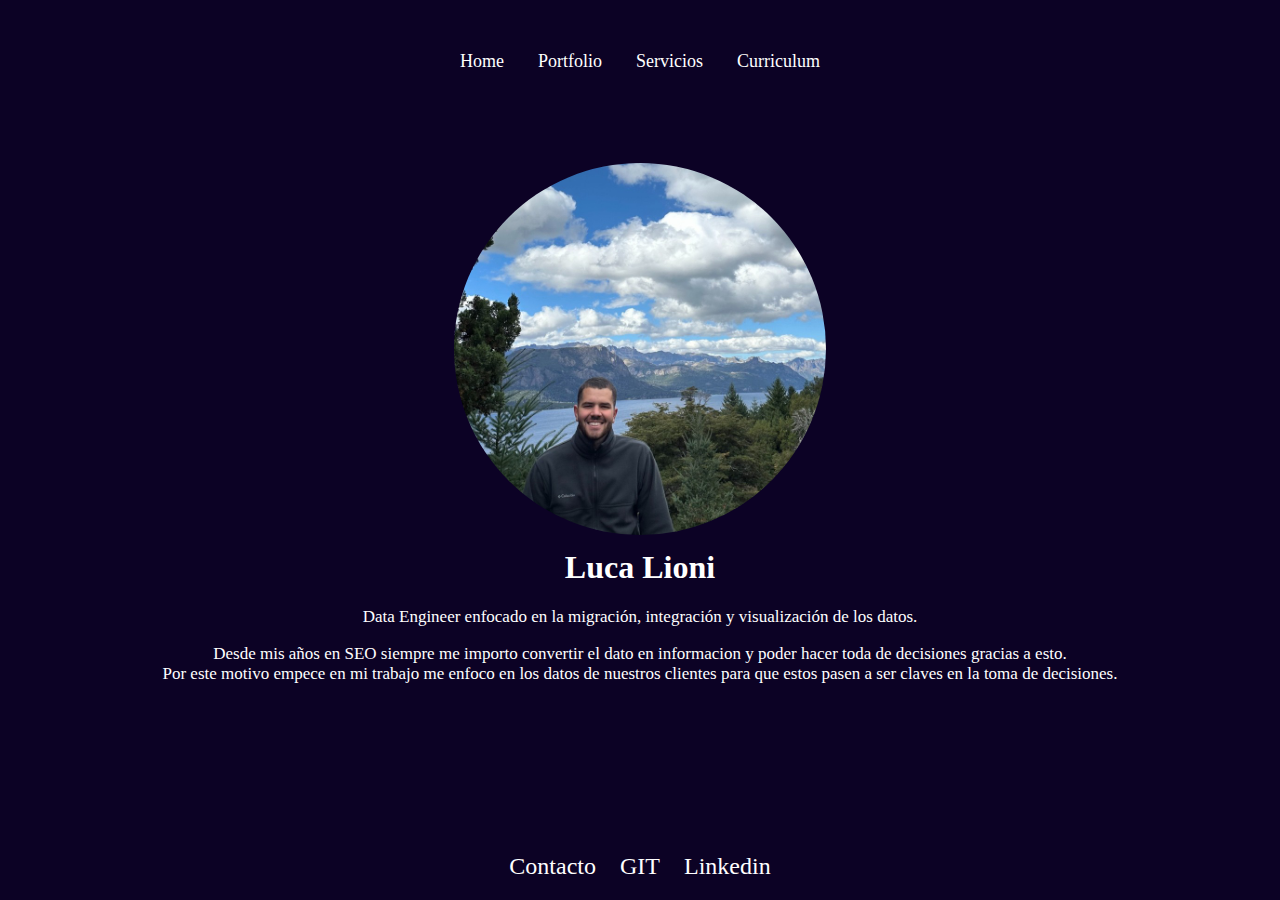
==== index.html @ 9752ee2b "sumando el css y el html del proyecto personal completo" ====
<!DOCTYPE html>
<html lang="es">
<head>
    <meta charset="UTF-8">
    <meta name="viewport" content="width=device-width, initial-scale=1.0">
    <title>Portafolio de Luca Lioni</title>
    <link rel="stylesheet" href="styles.css">
</head>
<body>
    <header>
        <nav>
            <ul>
                <li><a href="index.html">Home</a></li>
                <li><a href="portafolio.html">Portfolio</a></li>
                <li><a href="services.html">Servicios</a></li>
                <li><a href="pdf/CV Luca Andrea Lioni..pdf" target="_blank">Curriculum</a></li>
            </ul>
        </nav>
    </header>
    <main>
        <div class="profile-picture">
            <img src="img/fotocv.jpg" alt="Foto de Luca Lioni">
        </div>
        <h1>Luca Lioni</h1>
        <p>Data Engineer enfocado en la migración, integración y visualización de los datos.</p>
        <p>Desde mis años en SEO siempre me importo convertir el dato en informacion y poder hacer toda de decisiones gracias a esto. <br>
            Por este motivo empece en mi trabajo me enfoco en los datos de nuestros clientes para que estos pasen a ser claves en la toma de decisiones.
        </p>
    </main>
    <footer>
        <div class="social-icons">
            <a href="contac.html">Contacto</a>
            <a href="https://github.com/username" target="_blank">GIT</a>
            <a href="https://linkedin.com/in/username" target="_blank">Linkedin</a>
        </div>
    </footer>
</body>
</html>
---- styles.css ----
body {
    margin: 0;
    font-family: 'Jacques Francois';
    background-color: #0C0225;
    color: #FFFFFF;
    text-align: center;
}

header {
    background-color: #0C0225;
    padding: 35px 0;
}

nav ul {
    list-style-type: none;
    padding: 0;
}

nav ul li {
    display: inline;
    margin: 0 15px;
}

nav ul li a {
    color: #FFFFFF;
    text-decoration: none;
    font-size: 18px;
}

.profile-picture img {
    width: 25%;
    height: auto; /* Mantiene la proporción de la imagen */
    border-radius: 50%;
    margin-top: 20px;
}

main h1 {
    margin-top: 10px;
    font-size: 36px;
}

main p {
    font-size: 18px;
    margin-top: 10px;
}

footer {
    background-color: #0C0225;
    padding: 20px 0;
    position: fixed;
    bottom: 0;
    width: 100%;
}

.social-icons {
    margin-top: 10px;
}

.social-icons a {
    color: #FFFFFF;
    font-size: 24px;
    margin: 0 10px;
    text-decoration: none;
}

.social-icons a:hover {
    color: #CCCCCC;
}

main {
    padding: 20px;
}

/* portfolio */
.card {
    background-color: #C9CDD1;
    color: #0C0225;
    border-radius: 15px;
    padding: 20px;
    margin: 20px auto;
    width: 80%;
    max-width: 800px;
    text-align: left;
}

.card img {
    width: 100%; /* Usa el 100% del contenedor */
    border-radius: 10px;
}

.card h2 {
    font-size: 24px;
    margin-top: 15px;
}

.card p {
    font-size: 16px;
    margin-top: 10px;
}

/* servicios */
.services-container {
    padding: 20px;
    border-radius: 10px;
    margin-bottom: 50px;
}

.services {
    display:flex;
    flex-direction:column;
    align-items: center;
}   

.services .service-item {
    flex: 1; 
    min-width: 45%; 
    padding: 20px;
    border-radius: 8px;
}

.services .service-item h3 {
    font-size: 1.5em;
    margin-bottom: 10px;
}

.services .service-item p {
    font-size: 1.1em;
    line-height: 1.5;
    color: #f8f8f2;
}

/* contacto */
.contact-form {
    background-color: #FFFFFF;
    color: #0C0225;
    border-radius: 15px;
    padding: 20px;
    margin: 20px auto;
    width: 80%;
    max-width: 800px;
}

.contact-form label {
    display: block;
    margin-top: 15px;
    font-size: 18px;
    text-align: left;
}

.contact-form input, .contact-form textarea {
    width: 95%;
    padding: 10px;
    margin-top: 5px;
    border: 1px solid #CCCCCC;
    border-radius: 5px;
    font-size: 16px;
    color: #0C0225;
}

.contact-form input::placeholder, .contact-form textarea::placeholder {
    color: #CCCCCC;
}

.contact-form button {
    background-color: #0C0225;
    color: #FFFFFF;
    border: none;
    padding: 10px 20px;
    border-radius: 5px;
    font-size: 16px;
    margin-top: 20px;
    cursor: pointer;
}

.contact-form button:hover {
    background-color: #1a1a40;
}

/* Media Queries */
@media (max-width: 400px) {
    nav ul li {
        display: block;
        margin: 10px 0;
    }

    .profile-picture img {
        width: 50%; 
    }

    main h1 {
        font-size: 28px; 
    }

    main p {
        font-size: 16px; 
    }

    .card {
        width: 90%; 
    }

    .services .service-item {
        min-width: 100%;
    }
}

@media (min-width: 401px) and (max-width: 1280px) {
    .profile-picture img {
        width: 30%; 
    }

    main h1 {
        font-size: 32px; 
    }

    main p {
        font-size: 17px; 
    }

    .card {
        width: 90%; 
    }
    .services .service-item {
        min-width: 30%; 
    }
}
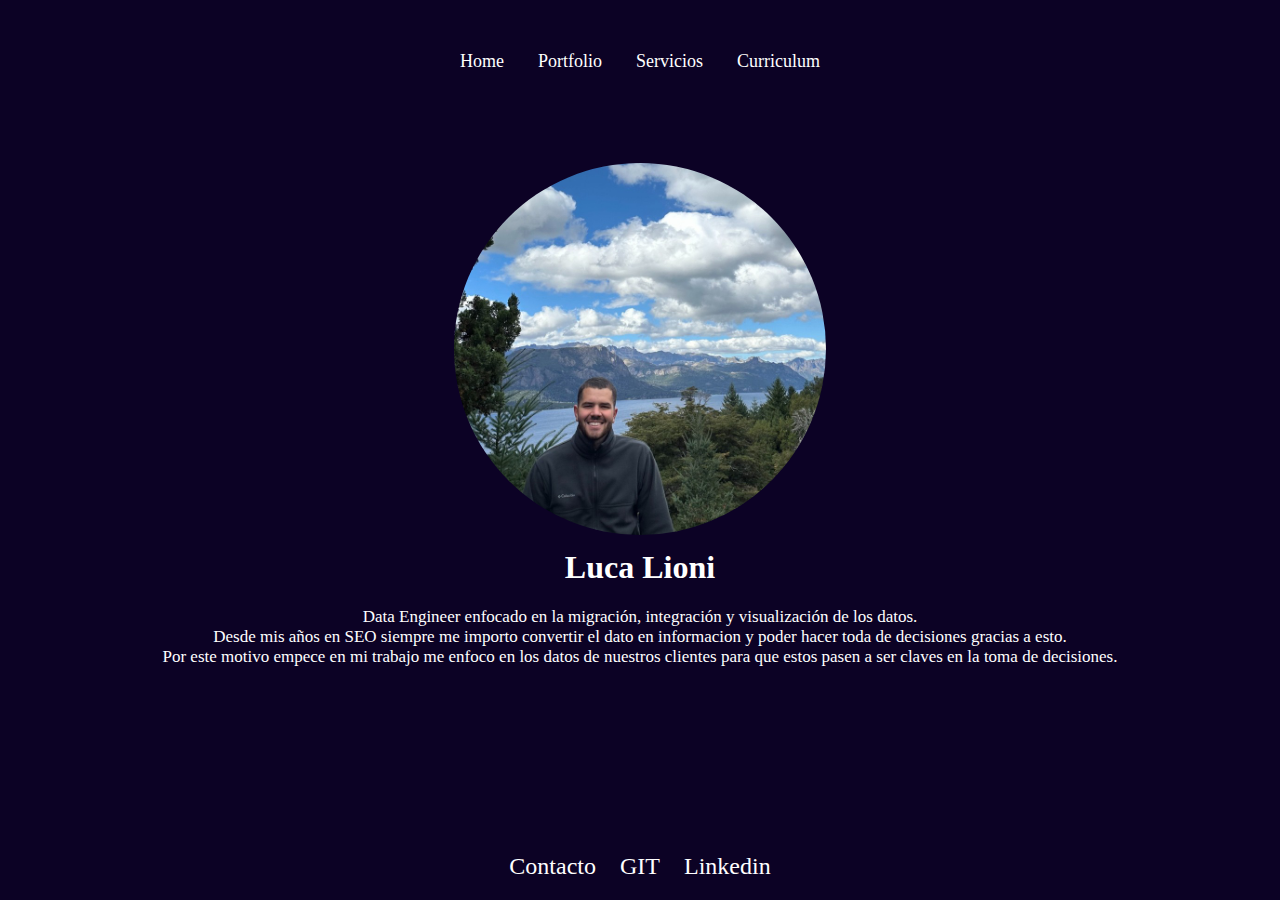
==== commit c002b902: "push de un cambio en el index" ====
--- a/index.html
+++ b/index.html
@@ -22,8 +22,8 @@
             <img src="img/fotocv.jpg" alt="Foto de Luca Lioni">
         </div>
         <h1>Luca Lioni</h1>
-        <p>Data Engineer enfocado en la migración, integración y visualización de los datos.</p>
-        <p>Desde mis años en SEO siempre me importo convertir el dato en informacion y poder hacer toda de decisiones gracias a esto. <br>
+        <p>Data Engineer enfocado en la migración, integración y visualización de los datos. <br>
+            Desde mis años en SEO siempre me importo convertir el dato en informacion y poder hacer toda de decisiones gracias a esto. <br>
             Por este motivo empece en mi trabajo me enfoco en los datos de nuestros clientes para que estos pasen a ser claves en la toma de decisiones.
         </p>
     </main>
--- a/styles.css
+++ b/styles.css
@@ -1,226 +1,226 @@
-body {
-    margin: 0;
-    font-family: 'Jacques Francois';
-    background-color: #0C0225;
-    color: #FFFFFF;
-    text-align: center;
-}
-
-header {
-    background-color: #0C0225;
-    padding: 35px 0;
-}
-
-nav ul {
-    list-style-type: none;
-    padding: 0;
-}
-
-nav ul li {
-    display: inline;
-    margin: 0 15px;
-}
-
-nav ul li a {
-    color: #FFFFFF;
-    text-decoration: none;
-    font-size: 18px;
-}
-
-.profile-picture img {
-    width: 25%;
-    height: auto; /* Mantiene la proporción de la imagen */
-    border-radius: 50%;
-    margin-top: 20px;
-}
-
-main h1 {
-    margin-top: 10px;
-    font-size: 36px;
-}
-
-main p {
-    font-size: 18px;
-    margin-top: 10px;
-}
-
-footer {
-    background-color: #0C0225;
-    padding: 20px 0;
-    position: fixed;
-    bottom: 0;
-    width: 100%;
-}
-
-.social-icons {
-    margin-top: 10px;
-}
-
-.social-icons a {
-    color: #FFFFFF;
-    font-size: 24px;
-    margin: 0 10px;
-    text-decoration: none;
-}
-
-.social-icons a:hover {
-    color: #CCCCCC;
-}
-
-main {
-    padding: 20px;
-}
-
-/* portfolio */
-.card {
-    background-color: #C9CDD1;
-    color: #0C0225;
-    border-radius: 15px;
-    padding: 20px;
-    margin: 20px auto;
-    width: 80%;
-    max-width: 800px;
-    text-align: left;
-}
-
-.card img {
-    width: 100%; /* Usa el 100% del contenedor */
-    border-radius: 10px;
-}
-
-.card h2 {
-    font-size: 24px;
-    margin-top: 15px;
-}
-
-.card p {
-    font-size: 16px;
-    margin-top: 10px;
-}
-
-/* servicios */
-.services-container {
-    padding: 20px;
-    border-radius: 10px;
-    margin-bottom: 50px;
-}
-
-.services {
-    display:flex;
-    flex-direction:column;
-    align-items: center;
-}   
-
-.services .service-item {
-    flex: 1; 
-    min-width: 45%; 
-    padding: 20px;
-    border-radius: 8px;
-}
-
-.services .service-item h3 {
-    font-size: 1.5em;
-    margin-bottom: 10px;
-}
-
-.services .service-item p {
-    font-size: 1.1em;
-    line-height: 1.5;
-    color: #f8f8f2;
-}
-
-/* contacto */
-.contact-form {
-    background-color: #FFFFFF;
-    color: #0C0225;
-    border-radius: 15px;
-    padding: 20px;
-    margin: 20px auto;
-    width: 80%;
-    max-width: 800px;
-}
-
-.contact-form label {
-    display: block;
-    margin-top: 15px;
-    font-size: 18px;
-    text-align: left;
-}
-
-.contact-form input, .contact-form textarea {
-    width: 95%;
-    padding: 10px;
-    margin-top: 5px;
-    border: 1px solid #CCCCCC;
-    border-radius: 5px;
-    font-size: 16px;
-    color: #0C0225;
-}
-
-.contact-form input::placeholder, .contact-form textarea::placeholder {
-    color: #CCCCCC;
-}
-
-.contact-form button {
-    background-color: #0C0225;
-    color: #FFFFFF;
-    border: none;
-    padding: 10px 20px;
-    border-radius: 5px;
-    font-size: 16px;
-    margin-top: 20px;
-    cursor: pointer;
-}
-
-.contact-form button:hover {
-    background-color: #1a1a40;
-}
-
-/* Media Queries */
-@media (max-width: 400px) {
-    nav ul li {
-        display: block;
-        margin: 10px 0;
-    }
-
-    .profile-picture img {
-        width: 50%; 
-    }
-
-    main h1 {
-        font-size: 28px; 
-    }
-
-    main p {
-        font-size: 16px; 
-    }
-
-    .card {
-        width: 90%; 
-    }
-
-    .services .service-item {
-        min-width: 100%;
-    }
-}
-
-@media (min-width: 401px) and (max-width: 1280px) {
-    .profile-picture img {
-        width: 30%; 
-    }
-
-    main h1 {
-        font-size: 32px; 
-    }
-
-    main p {
-        font-size: 17px; 
-    }
-
-    .card {
-        width: 90%; 
-    }
-    .services .service-item {
-        min-width: 30%; 
-    }
-}
+body {
+    margin: 0;
+    font-family: 'Jacques Francois';
+    background-color: #0C0225;
+    color: #FFFFFF;
+    text-align: center;
+}
+
+header {
+    background-color: #0C0225;
+    padding: 35px 0;
+}
+
+nav ul {
+    list-style-type: none;
+    padding: 0;
+}
+
+nav ul li {
+    display: inline;
+    margin: 0 15px;
+}
+
+nav ul li a {
+    color: #FFFFFF;
+    text-decoration: none;
+    font-size: 18px;
+}
+
+.profile-picture img {
+    width: 25%;
+    height: auto; /* Mantiene la proporción de la imagen */
+    border-radius: 50%;
+    margin-top: 20px;
+}
+
+main h1 {
+    margin-top: 10px;
+    font-size: 36px;
+}
+
+main p {
+    font-size: 18px;
+    margin-top: 10px;
+}
+
+footer {
+    background-color: #0C0225;
+    padding: 20px 0;
+    position: fixed;
+    bottom: 0;
+    width: 100%;
+}
+
+.social-icons {
+    margin-top: 10px;
+}
+
+.social-icons a {
+    color: #FFFFFF;
+    font-size: 24px;
+    margin: 0 10px;
+    text-decoration: none;
+}
+
+.social-icons a:hover {
+    color: #CCCCCC;
+}
+
+main {
+    padding: 20px;
+}
+
+/* portfolio */
+.card {
+    background-color: #C9CDD1;
+    color: #0C0225;
+    border-radius: 15px;
+    padding: 20px;
+    margin: 20px auto;
+    width: 80%;
+    max-width: 800px;
+    text-align: left;
+}
+
+.card img {
+    width: 100%; /* Usa el 100% del contenedor */
+    border-radius: 10px;
+}
+
+.card h2 {
+    font-size: 24px;
+    margin-top: 15px;
+}
+
+.card p {
+    font-size: 16px;
+    margin-top: 10px;
+}
+
+/* servicios */
+.services-container {
+    padding: 20px;
+    border-radius: 10px;
+    margin-bottom: 50px;
+}
+
+.services {
+    display:flex;
+    flex-direction:column;
+    align-items: center;
+}   
+
+.services .service-item {
+    flex: 1; 
+    min-width: 45%; 
+    padding: 20px;
+    border-radius: 8px;
+}
+
+.services .service-item h3 {
+    font-size: 1.5em;
+    margin-bottom: 10px;
+}
+
+.services .service-item p {
+    font-size: 1.1em;
+    line-height: 1.5;
+    color: #f8f8f2;
+}
+
+/* contacto */
+.contact-form {
+    background-color: #FFFFFF;
+    color: #0C0225;
+    border-radius: 15px;
+    padding: 20px;
+    margin: 20px auto;
+    width: 80%;
+    max-width: 800px;
+}
+
+.contact-form label {
+    display: block;
+    margin-top: 15px;
+    font-size: 18px;
+    text-align: left;
+}
+
+.contact-form input, .contact-form textarea {
+    width: 95%;
+    padding: 10px;
+    margin-top: 5px;
+    border: 1px solid #CCCCCC;
+    border-radius: 5px;
+    font-size: 16px;
+    color: #0C0225;
+}
+
+.contact-form input::placeholder, .contact-form textarea::placeholder {
+    color: #CCCCCC;
+}
+
+.contact-form button {
+    background-color: #0C0225;
+    color: #FFFFFF;
+    border: none;
+    padding: 10px 20px;
+    border-radius: 5px;
+    font-size: 16px;
+    margin-top: 20px;
+    cursor: pointer;
+}
+
+.contact-form button:hover {
+    background-color: #1a1a40;
+}
+
+/* Media Queries */
+@media (max-width: 400px) {
+    nav ul li {
+        display: block;
+        margin: 10px 0;
+    }
+
+    .profile-picture img {
+        width: 50%; 
+    }
+
+    main h1 {
+        font-size: 28px; 
+    }
+
+    main p {
+        font-size: 16px; 
+    }
+
+    .card {
+        width: 90%; 
+    }
+
+    .services .service-item {
+        min-width: 100%;
+    }
+}
+
+@media (min-width: 401px) and (max-width: 1280px) {
+    .profile-picture img {
+        width: 30%; 
+    }
+
+    main h1 {
+        font-size: 32px; 
+    }
+
+    main p {
+        font-size: 17px; 
+    }
+
+    .card {
+        width: 90%; 
+    }
+    .services .service-item {
+        min-width: 30%; 
+    }
+}
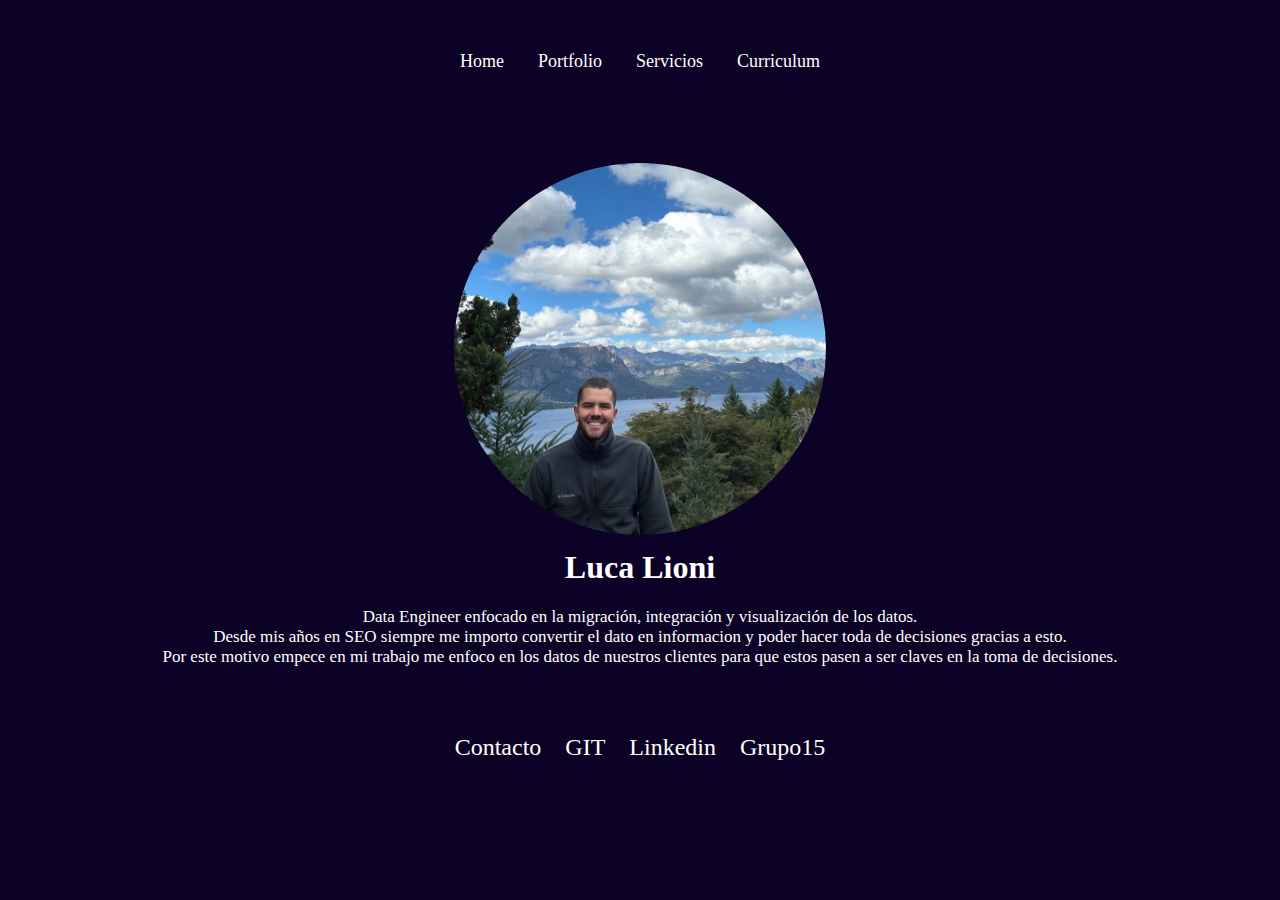
==== commit fbebe282: "subiendo los comentarios del codigo" ====
--- a/index.html
+++ b/index.html
@@ -30,8 +30,9 @@
     <footer>
         <div class="social-icons">
             <a href="contac.html">Contacto</a>
-            <a href="https://github.com/username" target="_blank">GIT</a>
+            <a href="https://github.com/lucaalioni01" target="_blank">GIT</a>
             <a href="https://linkedin.com/in/username" target="_blank">Linkedin</a>
+            <a href="https://lucaalioni01.github.io/sitioGrupo15/" target="_blank">Grupo15</a>  
         </div>
     </footer>
 </body>
--- a/styles.css
+++ b/styles.css
@@ -1,226 +1,256 @@
-body {
-    margin: 0;
-    font-family: 'Jacques Francois';
-    background-color: #0C0225;
-    color: #FFFFFF;
-    text-align: center;
-}
-
-header {
-    background-color: #0C0225;
-    padding: 35px 0;
-}
-
-nav ul {
-    list-style-type: none;
-    padding: 0;
-}
-
-nav ul li {
-    display: inline;
-    margin: 0 15px;
-}
-
-nav ul li a {
-    color: #FFFFFF;
-    text-decoration: none;
-    font-size: 18px;
-}
-
-.profile-picture img {
-    width: 25%;
-    height: auto; /* Mantiene la proporción de la imagen */
-    border-radius: 50%;
-    margin-top: 20px;
-}
-
-main h1 {
-    margin-top: 10px;
-    font-size: 36px;
-}
-
-main p {
-    font-size: 18px;
-    margin-top: 10px;
-}
-
-footer {
-    background-color: #0C0225;
-    padding: 20px 0;
-    position: fixed;
-    bottom: 0;
-    width: 100%;
-}
-
-.social-icons {
-    margin-top: 10px;
-}
-
-.social-icons a {
-    color: #FFFFFF;
-    font-size: 24px;
-    margin: 0 10px;
-    text-decoration: none;
-}
-
-.social-icons a:hover {
-    color: #CCCCCC;
-}
-
-main {
-    padding: 20px;
-}
-
-/* portfolio */
-.card {
-    background-color: #C9CDD1;
-    color: #0C0225;
-    border-radius: 15px;
-    padding: 20px;
-    margin: 20px auto;
-    width: 80%;
-    max-width: 800px;
-    text-align: left;
-}
-
-.card img {
-    width: 100%; /* Usa el 100% del contenedor */
-    border-radius: 10px;
-}
-
-.card h2 {
-    font-size: 24px;
-    margin-top: 15px;
-}
-
-.card p {
-    font-size: 16px;
-    margin-top: 10px;
-}
-
-/* servicios */
-.services-container {
-    padding: 20px;
-    border-radius: 10px;
-    margin-bottom: 50px;
-}
-
-.services {
-    display:flex;
-    flex-direction:column;
-    align-items: center;
-}   
-
-.services .service-item {
-    flex: 1; 
-    min-width: 45%; 
-    padding: 20px;
-    border-radius: 8px;
-}
-
-.services .service-item h3 {
-    font-size: 1.5em;
-    margin-bottom: 10px;
-}
-
-.services .service-item p {
-    font-size: 1.1em;
-    line-height: 1.5;
-    color: #f8f8f2;
-}
-
-/* contacto */
-.contact-form {
-    background-color: #FFFFFF;
-    color: #0C0225;
-    border-radius: 15px;
-    padding: 20px;
-    margin: 20px auto;
-    width: 80%;
-    max-width: 800px;
-}
-
-.contact-form label {
-    display: block;
-    margin-top: 15px;
-    font-size: 18px;
-    text-align: left;
-}
-
-.contact-form input, .contact-form textarea {
-    width: 95%;
-    padding: 10px;
-    margin-top: 5px;
-    border: 1px solid #CCCCCC;
-    border-radius: 5px;
-    font-size: 16px;
-    color: #0C0225;
-}
-
-.contact-form input::placeholder, .contact-form textarea::placeholder {
-    color: #CCCCCC;
-}
-
-.contact-form button {
-    background-color: #0C0225;
-    color: #FFFFFF;
-    border: none;
-    padding: 10px 20px;
-    border-radius: 5px;
-    font-size: 16px;
-    margin-top: 20px;
-    cursor: pointer;
-}
-
-.contact-form button:hover {
-    background-color: #1a1a40;
-}
-
-/* Media Queries */
-@media (max-width: 400px) {
-    nav ul li {
-        display: block;
-        margin: 10px 0;
-    }
-
-    .profile-picture img {
-        width: 50%; 
-    }
-
-    main h1 {
-        font-size: 28px; 
-    }
-
-    main p {
-        font-size: 16px; 
-    }
-
-    .card {
-        width: 90%; 
-    }
-
-    .services .service-item {
-        min-width: 100%;
-    }
-}
-
-@media (min-width: 401px) and (max-width: 1280px) {
-    .profile-picture img {
-        width: 30%; 
-    }
-
-    main h1 {
-        font-size: 32px; 
-    }
-
-    main p {
-        font-size: 17px; 
-    }
-
-    .card {
-        width: 90%; 
-    }
-    .services .service-item {
-        min-width: 30%; 
-    }
-}
+body {
+    margin: 0;
+    font-family: 'Jacques Francois';
+    background-color: #0C0225;
+    color: #FFFFFF;
+    text-align: center;
+}
+
+header {
+    background-color: #0C0225;
+    padding: 35px 0;
+}
+
+nav ul {
+    list-style-type: none;
+    padding: 0;
+}
+
+nav ul li {
+    display: inline;
+    margin: 0 15px;
+}
+
+nav ul li a {
+    color: #FFFFFF;
+    text-decoration: none;
+    font-size: 18px;
+}
+
+.profile-picture img {
+    width: 25%;
+    height: auto; /* Mantiene la proporción de la imagen */
+    border-radius: 50%;
+    margin-top: 20px;
+}
+
+main h1 {
+    margin-top: 10px;
+    font-size: 36px;
+}
+
+main p {
+    font-size: 18px;
+    margin-top: 10px;
+}
+
+footer {
+    background-color: #0C0225;
+    padding: 20px 0;
+    position: block;
+    bottom: 0;
+    width: 100%;
+}
+
+.social-icons {
+    margin-top: 10px;
+}
+
+.social-icons a {
+    color: #FFFFFF;
+    font-size: 24px;
+    margin: 0 10px;
+    text-decoration: none;
+}
+
+.social-icons a:hover {
+    color: #CCCCCC;
+}
+
+main {
+    padding: 20px;
+}
+
+/* portfolio */
+.card {
+    background-color: #C9CDD1;
+    color: #0C0225;
+    border-radius: 15px;
+    padding: 20px;
+    margin: 20px auto;
+    width: 80%;
+    max-width: 800px;
+    text-align: left;
+
+}
+
+.card img {
+    width: 100%; /* Usa el 100% del contenedor */
+    border-radius: 10px;
+}
+
+.card h2 {
+    font-size: 24px;
+    margin-top: 15px;
+}
+
+.card p {
+    font-size: 16px;
+    margin-top: 10px;
+}
+
+/* servicios */
+.services-container {
+    padding: 20px;
+    border-radius: 10px;
+    margin-bottom: 50px;
+}
+
+.services {
+    display:flex;
+    flex-direction:column;
+    align-items: center;
+}   
+
+.services .service-item {
+    flex: 1; 
+    min-width: 45%; 
+    padding: 20px;
+    border-radius: 8px;
+}
+
+.services .service-item h3 {
+    font-size: 1.5em;
+    margin-bottom: 10px;
+}
+
+.services .service-item p {
+    font-size: 1.1em;
+    line-height: 1.5;
+    color: #f8f8f2;
+}
+
+/* contacto */
+.contact-form {
+    background-color: #FFFFFF;
+    color: #0C0225;
+    border-radius: 15px;
+    padding: 20px;
+    margin: 20px auto;
+    width: 80%;
+    max-width: 800px;
+}
+
+.contact-form label {
+    display: block;
+    margin-top: 15px;
+    font-size: 18px;
+    text-align: left;
+}
+
+.contact-form input, .contact-form textarea {
+    width: 95%;
+    padding: 10px;
+    margin-top: 5px;
+    border: 1px solid #CCCCCC;
+    border-radius: 5px;
+    font-size: 16px;
+    color: #0C0225;
+}
+
+.contact-form input::placeholder, .contact-form textarea::placeholder {
+    color: #CCCCCC;
+}
+
+.contact-form button {
+    background-color: #0C0225;
+    color: #FFFFFF;
+    border: none;
+    padding: 10px 20px;
+    border-radius: 5px;
+    font-size: 16px;
+    margin-top: 20px;
+    cursor: pointer;
+}
+
+.contact-form button:hover {
+    background-color: #1a1a40;
+}
+
+
+/* Estilos para el botón de scroll to top */
+#scrollToTop {
+    display: none; /* Oculto por defecto */
+    position: fixed;
+    bottom: 20px;
+    right: 20px;
+    z-index: 1000;
+    padding: 10px 15px;
+    font-size: 16px;
+    background-color: #C9CDD1;
+    color: #000;
+    border: none;
+    border-radius: 5px;
+    cursor: pointer;
+}
+
+/* Cambia el color al pasar el cursor */
+#scrollToTop:hover {
+    background-color: #C9CDD1;
+}
+
+
+
+/* Media Queries */
+@media (max-width: 400px) {
+    nav ul li {
+        display: block;
+        margin: 10px 0;
+    }
+
+    .profile-picture img {
+        width: 50%; 
+    }
+
+    main h1 {
+        font-size: 28px; 
+    }
+
+    main p {
+        font-size: 16px; 
+    }
+
+    .card {
+        width: 90%; 
+        margin: 10px auto;
+        margin-bottom: 20px;
+    }
+
+    .services .service-item {
+        min-width: 100%;
+    }
+    
+}
+
+@media (min-width: 401px) and (max-width: 1280px) {
+    .profile-picture img {
+        width: 30%; 
+    }
+
+    main h1 {
+        font-size: 32px; 
+    }
+
+    main p {
+        font-size: 17px; 
+    }
+
+    .card {
+        width: 90%; 
+        margin: 10px auto;
+        margin-bottom: 20px;
+    }
+    .services .service-item {
+        min-width: 30%; 
+    }
+}
